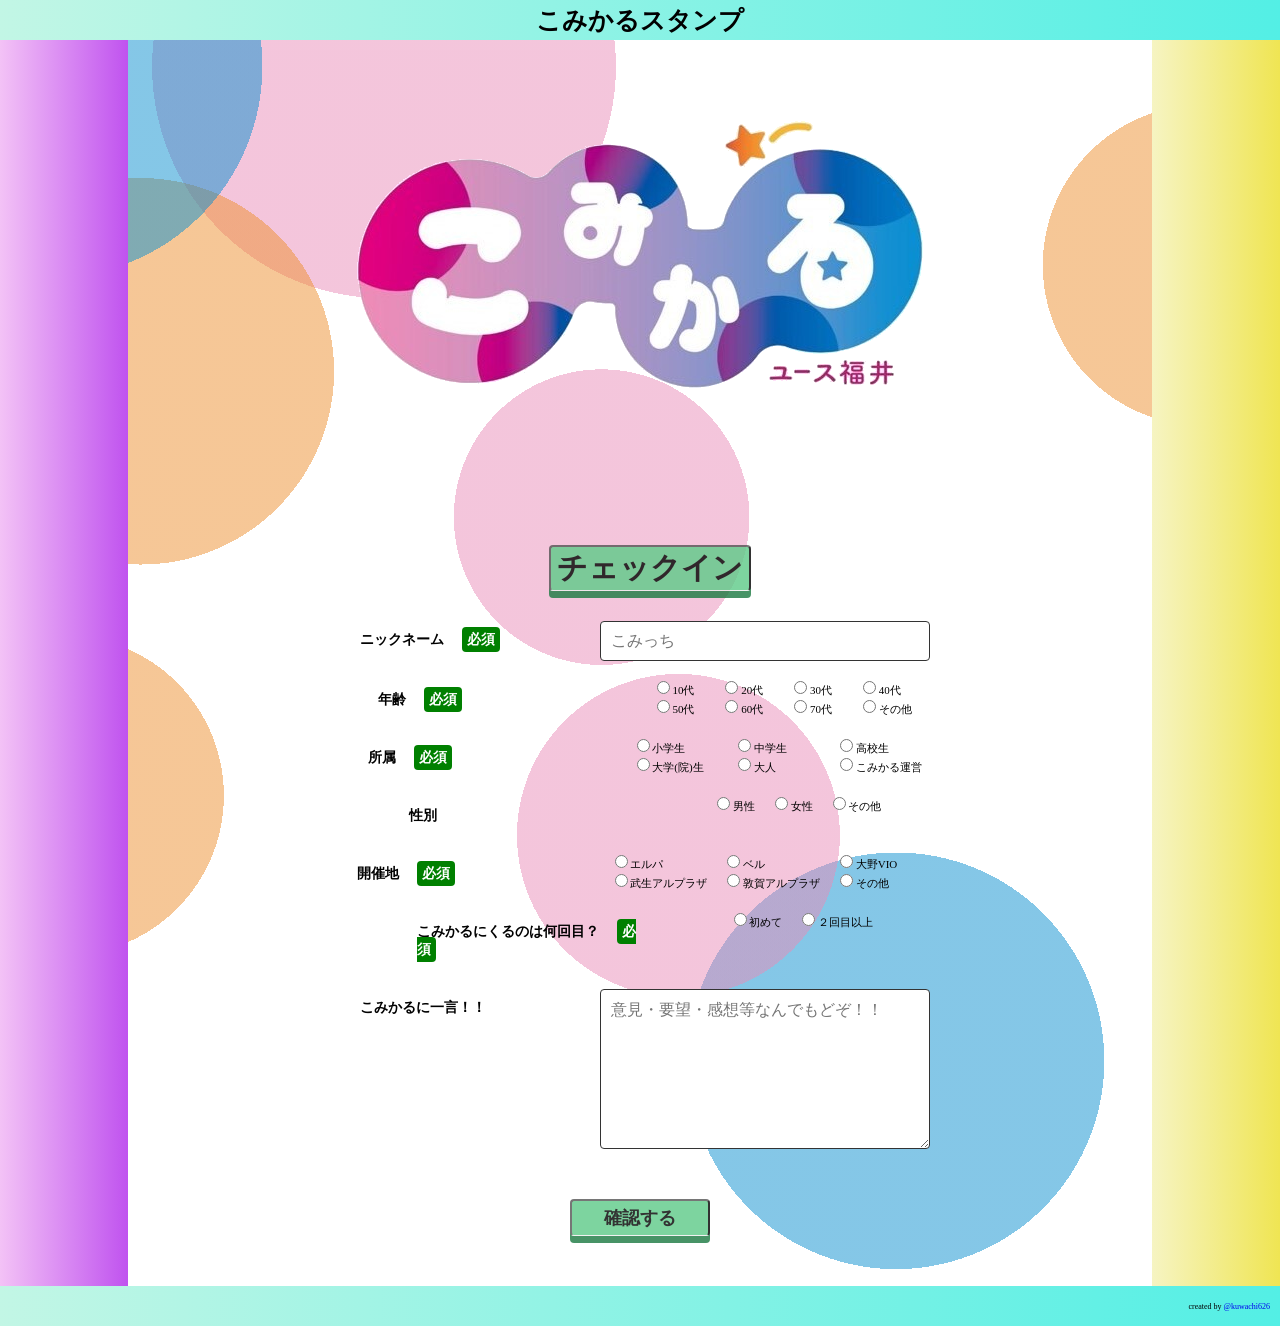
==== public/checkin.html @ c6c25f64 "fixed id of affiliation こみかる運営も大人と同じ "adult" になっていた" ====
<!DOCTYPE html>
<html lang="ja">
<head>
    <meta charset="UTF-8" />
    <meta name="viewport" content="width=device-width, initial-scale=1.0" />
    <title>こみかるスタンプ</title>
    <link rel="stylesheet" href="./style.css"/>
    <link rel="stylesheet" href="./inquiry.css"/>
    <link rel="icon" href="favicon.ico">
</head>
<body class="dynamic-background">
    <header>
        <div id="header-title">  
            <h1>こみかるスタンプ</h1>
        </div>
    </header>
    <main>

        <div id="mainLogo">
            <img src="./img/logo.png">
        </div>

        <li>
            <button onclick="showThankYouModal()">チェックイン</button>
        </li>

        <div class="inquiry" style="margin-bottom: 20px;">
            <form class="c-form" id="contactForm">
                <div class="c-form__item">
                    <label class="c-form__label" for="field-name">ニックネーム<span class="c-form__required">必須</span></label>
                    <input class="c-form__input" id="field-name" placeholder="こみっち" type="text" required="required" />
                </div>
                <div class="c-form__item">
                    <label class="c-form__label">年齢<span class="c-form__required">必須</span></label>
                    <div id="ageList" class="c-form__radio">
                        <li>
                            <input type="radio" id="age10" name="age" value="10代" required>
                            10代
                        </li>
                        <li>
                            <input type="radio" id="age20" name="age" value="20代" required>
                            20代
                        </li>
                        <li>
                            <input type="radio" id="age30" name="age" value="30代" required>
                            30代
                        </li>
                        <li>
                            <input type="radio" id="age40" name="age" value="40代" required>
                            40代
                        </li>
                        <li>
                            <input type="radio" id="age50" name="age" value="50代" required>
                            50代
                        </li>
                        <li>
                            <input type="radio" id="age60" name="age" value="60代" required>
                            60代
                        </li>
                        <li>
                            <input type="radio" id="age70" name="age" value="70代" required>
                            70代
                        </li>
                        <li>
                            <input type="radio" id="age-other" name="age" value="その他" required>
                            その他
                        </li>
                    </div>
                    <div id="other-age-input" class="c-form__item" style="display:none;">
                        <input type="text" id="ageForm" class="c-form__input" placeholder="〇〇代">
                    </div>
                </div>
                <div class="c-form__item">
                    <label class="c-form__label">所属<span class="c-form__required">必須</span></label>
                    <div id="affiliationList" class="c-form__radio">
                        <li>
                            <input type="radio" id="elementary" name="affiliation" value="小学生" required>
                            小学生
                        </li>
                        <li>
                            <input type="radio" id="junior" name="affiliation" value="中学生" required>
                            中学生
                        </li>
                        <li>
                            <input type="radio" id="high" name="affiliation" value="高校生" required>
                            高校生
                        </li>
                        <li>
                            <input type="radio" id="university" name="affiliation" value="大学生 / 大学院生" required>
                            大学(院)生
                        </li>
                        <li>
                            <input type="radio" id="adult" name="affiliation" value="大人" required>
                            大人
                        </li>
                        <li>
                            <input type="radio" id="operation" name="affiliation" value="こみかる運営" required>
                            こみかる運営
                        </li>
                    </div>
                </div>   
                <div class="c-form__item">
                    <label class="c-form__label">性別</label>
                    <div class="c-form__radio">
                        <li>
                            <input type="radio" id="gender-male" name="gender" value="男性" required>
                            男性
                        </li>
                        <li>
                            <input type="radio" id="gender-female" name="gender" value="女性" required>
                            女性
                        </li>
                        <li>
                            <input type="radio" id="gender-other" name="gender" value="その他" required>
                            その他
                        </li>
                    </div>
                </div>
                <div class="c-form__item">
                    <label class="c-form__label">開催地<span class="c-form__required">必須</span></label>
                    <div id="venueList" class="c-form__radio">
                        <li>
                            <input type="radio" id="venue-lpa" name="venue" value="エルパ" required>
                            エルパ
                        </li>
                        <li>
                            <input type="radio" id="venue-bell" name="venue" value="ベル" required>
                            ベル
                        </li>
                        <li>
                            <input type="radio" id="venue-vio" name="venue" value="大野VIO" required>
                            大野VIO
                        </li>
                        <li>
                            <input type="radio" id="venue-takefu-al" name="venue" value="武生アルプラザ" required>
                            武生アルプラザ
                        </li>
                        <li>
                            <input type="radio" id="venue-turuga-al" name="venue" value="敦賀アルプラザ" required>
                            敦賀アルプラザ
                        </li>
                        <li>
                            <input type="radio" id="venue-other" name="venue" value="その他" required>
                            その他
                        </li>
                    </div>
                    <div id="other-venue-input" class="c-form__item" style="display:none;">
                        <input type="text" id="venueForm" class="c-form__input" placeholder="〇〇">
                    </div>
                </div>
                <div class="c-form__item">
                    <label class="c-form__label">こみかるにくるのは何回目？<span class="c-form__required">必須</span></label>
                    <div class="c-form__radio">
                        <li>
                            <input type="radio" id="first-time" name="time" value="初めて" required>
                            初めて
                        </li>
                        <li>
                            <input type="radio" id="subsequent-times" name="time" value="2回目以上" required>
                            ２回目以上
                        </li>
                    </div>
                    <!-- 「その他」を選択した場合に表示される入力フィールド -->
                    <div id="other-time-input" class="c-form__item" style="display:none;">
                        <input type="text" id="timesForm" class="c-form__input" placeholder="だいたいでいいよ">
                    </div>
                </div>                
                <div class="c-form__item">
                    <label class="c-form__label" for="field-message">こみかるに一言！！</label>
                    <textarea class="c-form__input" id="field-message" placeholder="意見・要望・感想等なんでもどぞ！！"></textarea>
                </div>
                <div class="c-form__submit">
                    <button id="checkin" type="button">確認する</button>
                </div>
            </form>
        </div>
    
        <!-- モーダルウィンドウ -->
        <div id="confirmationModal" class="modal">
            <div class="modal-content">
                <h2>内容を確認してください</h2>
                <p><strong class="item">ニックネーム</strong> <br><span id="confirmName"></span></p>
                <p id="confirmAgeContent"><strong class="item">年齢</strong> <br><span id="confirmAge"></span></p>
                <p id="confirmOtherAgeContent"><strong class="item">年齢</strong> <br><span id="confirmOtherAge"></span></p>
                <p><strong class="item">所属</strong> <br><span id="confirmAffiliation"></span></p>
                <p><strong class="item">性別</strong> <br><span id="confirmGender"></span></p>
                <p id="confirmVenueContent"><strong class="item">開催地</strong> <br><span id="confirmVenue"></span></p>
                <p id="confirmOtherVenueContent"><strong class="item">開催地</strong> <br><span id="confirmOtherVenue"></span></p>
                <p id="confirmTimesContent"><strong class="item">何回目</strong> <br><span id="confirmTimes"></span></p>
                <p id="confirmSubsequentTimesContent"><strong class="item">何回目</strong> <br><span id="confirmSubsequentTimes"></span></p>
                <p><strong class="item">メッセージ内容</strong> <br><span id="confirmMessage"></span></p>
                <ul>
                    <li>
                        <button onclick="closeModal()">修正する</button>
                    </li>
                    <li>
                        <button onclick="submitForm()">チェックイン</button>
                    </li>
                </ul>
            </div>
        </div>

    </main>
    <aside id="right"></aside>
    <aside id="left"></aside>
    <footer>
        <div class="fixed-text">created by <a href="https://github.com/kuwachi626">@kuwachi626</a></div>
    </footer>
    <script src="script.js"></script>
    <script src="bgimg.js"></script>
</body>
</html>
---- public/style.css ----
* {
    box-sizing: border-box;
    margin: 0;
}

/*基準を1rem=10pxに設定*/
html {
    font-size: 62.5%;
}

/*最小値:1.1rem → 可変（0.9rem + 0.625vw（画面幅320px:2px, 800px:5px, 1200px:7.5px））→ 最大値:1.6rem*/
.font-size-S {
    font-size: clamp(1.1rem, calc(0.9rem + 0.625vw), 1.6rem);
}

/*最小値:1.2rem → 可変（1rem + 0.625vw（画面幅320px:2px, 800px:5px, 1200px:7.5px））→ 最大値:1.7rem*/
.font-size-M {
    font-size: clamp(1.2rem, calc(1rem + 0.625vw), 1.7rem);
}

/*最小値:1.6rem → 可変（2.2rem + 0.625vw（画面幅320px:2px, 800px:5px, 1200px:7.5px））→ 最大値:2.9rem*/
.font-size-L {
    font-size: clamp(2.4rem, calc(2.2rem + 0.625vw), 2.9rem);
}

a {
    text-decoration: none;
}

p {
    font-size: 1.1rem;
}

img{
    /* SPの長押し禁止 */
    -ms-user-select:none;
    -khtml-touch-callout: none;
    -khtml-user-select:none;
    -khtml-user-drag: none;
    -webkit-touch-callout:none;
    -webkit-user-select:none;
    -webkit-user-drag: none;
    -moz-touch-callout:none;
    -moz-user-select:none;
    -moz-user-drag:none;
    user-select:none;
}

#navi ul {
    display: flex;
}

li {
    font-size: 1.1rem;
    list-style: none;
    margin-left: 20px;
}

h1 {
    font-size: 2rem;
}

h2 {
    font-size: 1.8rem;
}

body {
    display: grid;
    grid-template:
    'header header header' 40px
    'left-colmun main right-colmun' auto
    'footer footer footer' 40px / 10% 80% 10%;
    min-height: 100vh;
    font-family: "sans-serif";
}

header {
    
    grid-area: header;
    display: flex;
    align-items: center;
    justify-content:center;
    background: linear-gradient(90deg, #c2f6e5 0%, #53efe5 100%);
}

#header-title h1 {
    font-size: 2.5rem;
}


main {
    height: calc(100%);
    grid-area: main;
    display: flex;
    flex-direction: column;
    align-items: center;
    justify-content:center;
}

#main-title {
    margin:10px 0;
    text-align: center;
    grid-area: title;
}

aside#right {
    grid-area: right-colmun;
    background: linear-gradient(90deg, #f6f4c2 0%, #efe553 100%);
}

aside#left {
    grid-area: left-colmun;
    background: linear-gradient(90deg, #f3c2f6 0%, #c053ef 100%);
}

footer {
    grid-area: footer;
    background: linear-gradient(90deg, #c2f6e5 0%, #53efe5 100%);
    display: flex;
    align-items: center;
    justify-content: right;
}

#mainLogo img {
    width: 100%;
}

#stampCard {
    width: 90%;
    height: 175px;
    border: 3px solid #000000;
    display: flex;
    -webkit-flex-wrap: wrap;
    flex-wrap: wrap;
}

#stampCard img {
    height: 90%;
}

.stamp {
    width : calc(100% / 3) ;
    height: calc(100% / 2);
    border: 2px solid #000000;
    display: flex;
    justify-content: center;
    align-items: center;
}

#reward {
    text-align: center;
}

#reward p {
    margin-top: 10px;
}

#collection {
    display: flex;
    justify-content: center;
}

#collectionBtn {
    font-size: 10px;
    margin: 6px;
}

button {
    cursor: pointer;
    margin: 30px;
    color: #000000;
    font-weight: 900;
    font-size: 30px;
    opacity: 0.8;
    border-radius: 4px;
    background-color: #5dca88;
    border-bottom:1px solid #eee;
    box-shadow: 0px 7px #1a7940;
    display: inline-block;
}

button:active {
    box-shadow: none;
    position: relative;
    top: 7px;
}

button:hover {
    opacity: 1;
}

#popup-wrapper {
    background-color: rgba(0, 0, 0, .5);
    position: fixed;
    top: 0;
    left: 0;
    width: 100%;
    height: 100%;
    display: none;
    z-index: 999;
}

#popup2-wrapper {
    background-color: rgba(0, 0, 0, .5);
    position: fixed;
    top: 0;
    left: 0;
    width: 100%;
    height: 100%;
    display: none;
    z-index: 999;
}

#popup2-wrapper h2 {
    font-size: 21px;
}

#popup2-wrapper p {
    font-size: 16px;
}

#popup2-wrapper button {
    font-size: 20px;
    width: 100px;
    margin: 10px;
}

#popup-inside {
    text-align: center;
    width: 100%;
    max-width: 300px;
    background: white;
    margin: 55% auto;
    padding: 20px;
    position: relative;
    border: 3px solid #53efe5;
    border-radius: 10px;
}

#popup2-inside {
    text-align: center;
    width: 100%;
    max-width: 300px;
    background: white;
    margin: 55% auto;
    padding: 20px;
    position: relative;
    border: 3px solid #53efe5;
    border-radius: 10px;
}

.fixed-text {
    font-size: 8px;
    color: black;
    padding: 5px 10px;
}

.stars {
    position: absolute;
    animation: fall infinite linear;
    top: -10%;
    margin: 0px;
    border-left: 10px solid transparent;
    border-right: 10px solid transparent;
    border-bottom: 7px solid;
}
.stars:before,
.stars:after {
    border-left: 10px solid transparent;
    border-right: 10px solid transparent;
    border-bottom: 7px solid;
    content: '';
    left: -10px;
    position: absolute;
}
.stars:before {
    transform: rotate(71deg);
}
.stars:after {
    transform: rotate(-71deg);
}
.stars,.stars:after,.stars:before {
    border-bottom-color: var(--star-color, #f2c820)
}

@keyframes fall {
    0% {
        transform: translateY(0);
        opacity: 0;
    }
    50% {
        opacity: 1;
    }
    100% {
        transform: translateY(100vh);
        opacity: 0;
    }
}

@media screen and (max-width:1062px) {

}

@media screen and (max-width:700px) {


}
---- public/inquiry.css ----
.inquiry {
    width: 100%;
}

.c-form {
	max-width: 600px;
	margin: 0 auto;
}
.c-form__item {
	display: flex;
	flex-wrap: wrap;
	justify-content: space-evenly;
	margin-bottom: 20px;
}
.c-form__label,
.c-form__input {
	padding: 10px;
}
.c-form__label {
	width: 90%;
	font-weight: 900;
	font-size: 1.4rem;
}
.c-form__input {
	width: 90%;
	font-size: 16px;
	border: solid 1px #333;
	border-radius: 4px;
}
.c-form__input:focus-visible {
	outline: green auto 1px;
}
.c-form__required {
	color: #fff;
	background-color: green;
	border-radius: 4px;
	padding: 5px 5px;
	margin: 0 0 0 18px;
}
textarea.c-form__input {
	height: 160px;
}
.c-form__submit {
	text-align: center;
}
.c-form__submit button {
	font-size: 18px;
	font-weight: bold;
	color: #000;
	background-color: #5dca88;
	border-bottom:1px solid #eee;
	box-shadow: 0px 7px #1a7940;
	border-radius: 4px;
	padding: 5px 32px;
	transition: 0.4s;
	cursor: pointer;
	opacity: 0.8;
	display: inline-block;
}

.c-form__submit button:active {
    box-shadow: none;
    position: relative;
    top: 7px;

}

@media (min-width: 640px) {
	.c-form__item {
		flex-wrap: nowrap;
	}
	.c-form__label {
		width: 40%;
	}
	.c-form__input {
		width: 55%;
	}
}

.modal {
    display: none;
    position: fixed;
    top: 0;
    left: 0;
    width: 100%;
    height: 100%;
    background-color: rgba(0, 0, 0, 0.5);
    justify-content: center;
    align-items: center;
}

.modal-content {
    background-color: white;
    padding: 20px;
    border-radius: 10px;
    width: 80%;
    text-align: center;
	max-height: 50%;
    overflow-y: auto;
	border: 3px solid #53efe5;
}

.modal-content h2 {
	padding: 0;
}

.modal-content h2::before,.modal-content h2::after {
	display: none;
}

.modal-content p, .modal-content span {
    word-wrap: break-word;
    white-space: pre-wrap;
    overflow-wrap: break-word;
    margin: 16px 0 0 0;
}

.modal-content ul {
    display: flex;
    justify-content: center;
    align-items: center;
    padding: 0;
    margin: 0;
    gap: 10px;
}

.modal-content li {
	margin: 0;
}

.modal-content button {
    cursor: pointer;
    margin: 10px 0px 0px 0px;
    color: #000;
	font-weight: 900;
	font-size: 14px;
    opacity: 0.8;
    border-radius: 4px;
    background-color: #5dca88;
    border-bottom:1px solid #eee;
    box-shadow: 0px 7px #1a7940;
    display: inline-block;
	width: 8em;
}

.modal-content button:active {
    box-shadow: none;
    position: relative;
    top: 7px;

}

.modal-content button:hover {
    opacity: 1;
}

.c-form__radio {
	display: flex;
	justify-content: center;
}

#ageList {
	display: grid;
	grid-template-columns: repeat(4, 1fr);
	list-style: none;
	padding: 0;
}

#affiliationList {
	display: grid;
	grid-template-columns: repeat(3, 1fr);
	list-style: none;
	padding: 0;
}

#venueList {
	display: grid;
	grid-template-columns: repeat(3, 1fr);
	list-style: none;
	padding: 0;
}

.item {
	font-size: 1.4rem;
}
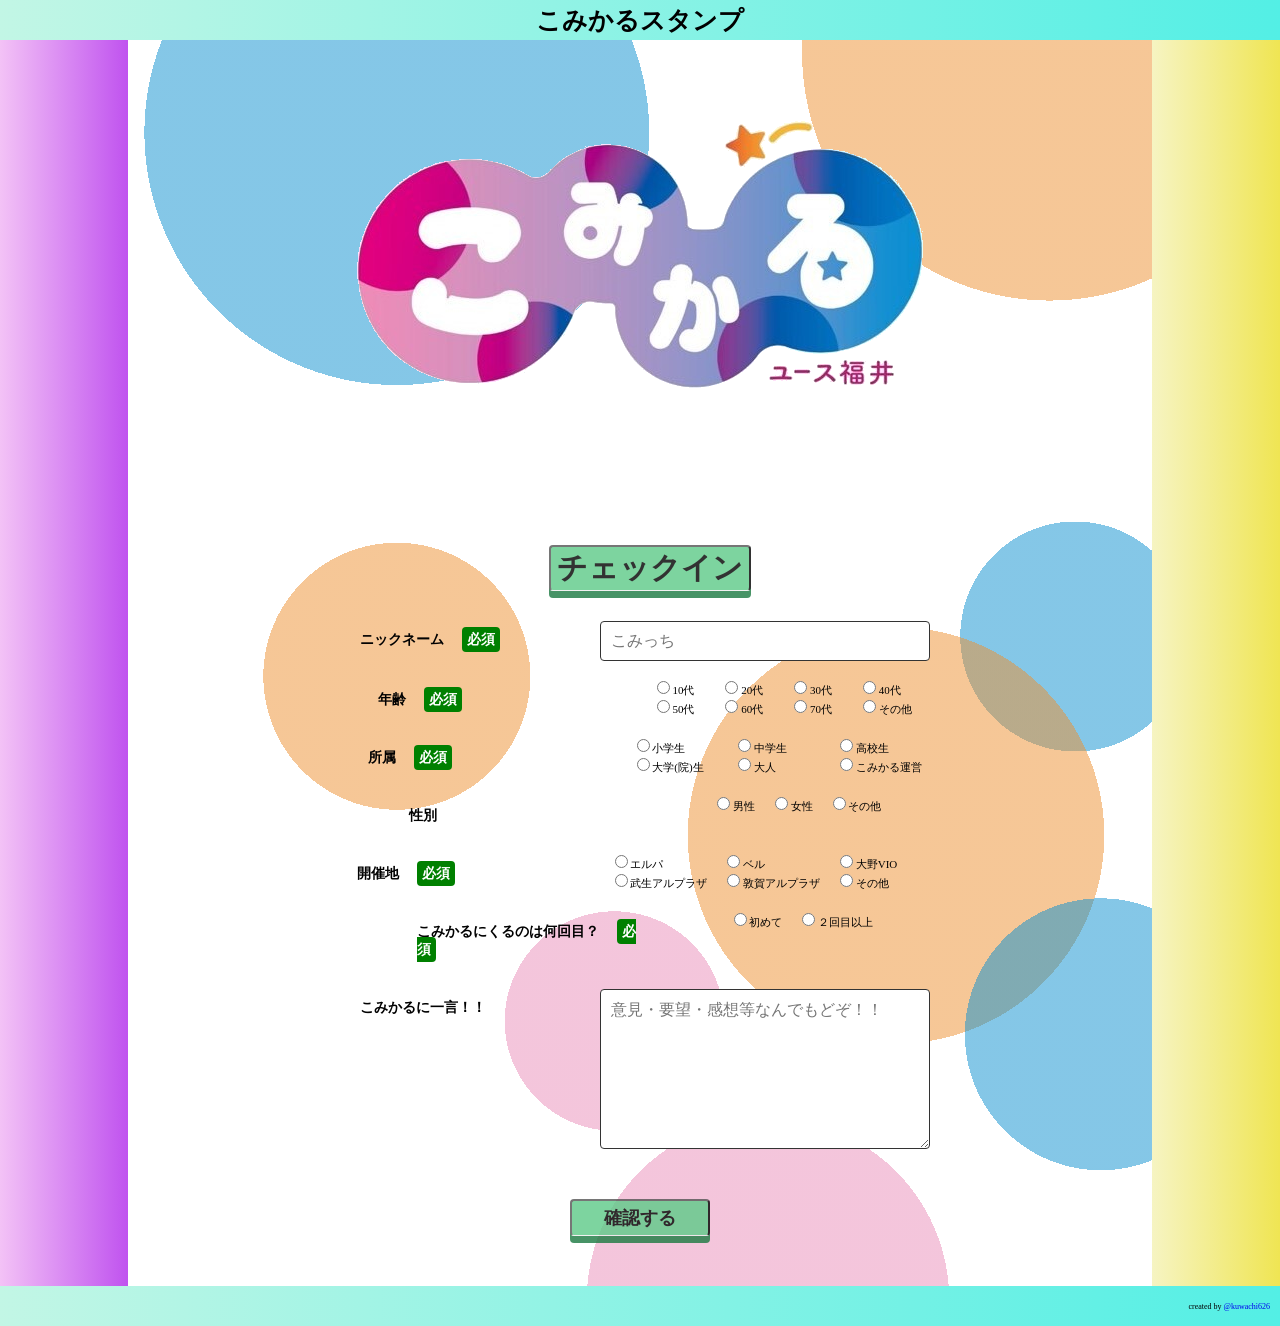
==== commit 7e10fe2e: "Merge branch 'fixed_id' into save_data" ====
--- a/public/checkin.html
+++ b/public/checkin.html
@@ -174,6 +174,15 @@
                 </div>
             </form>
         </div>
+
+        <script type="module">
+        const saved = [
+            "field-name",
+            "age10", "age20", "age30", "age40", "age50", "age60", "age70", "age-other", "ageForm",
+            "elementary", "junior", "high", "university", "adult", "adult",
+            "gender-male", "gender-female", "gender-other",
+        ];
+        </script>
     
         <!-- モーダルウィンドウ -->
         <div id="confirmationModal" class="modal">
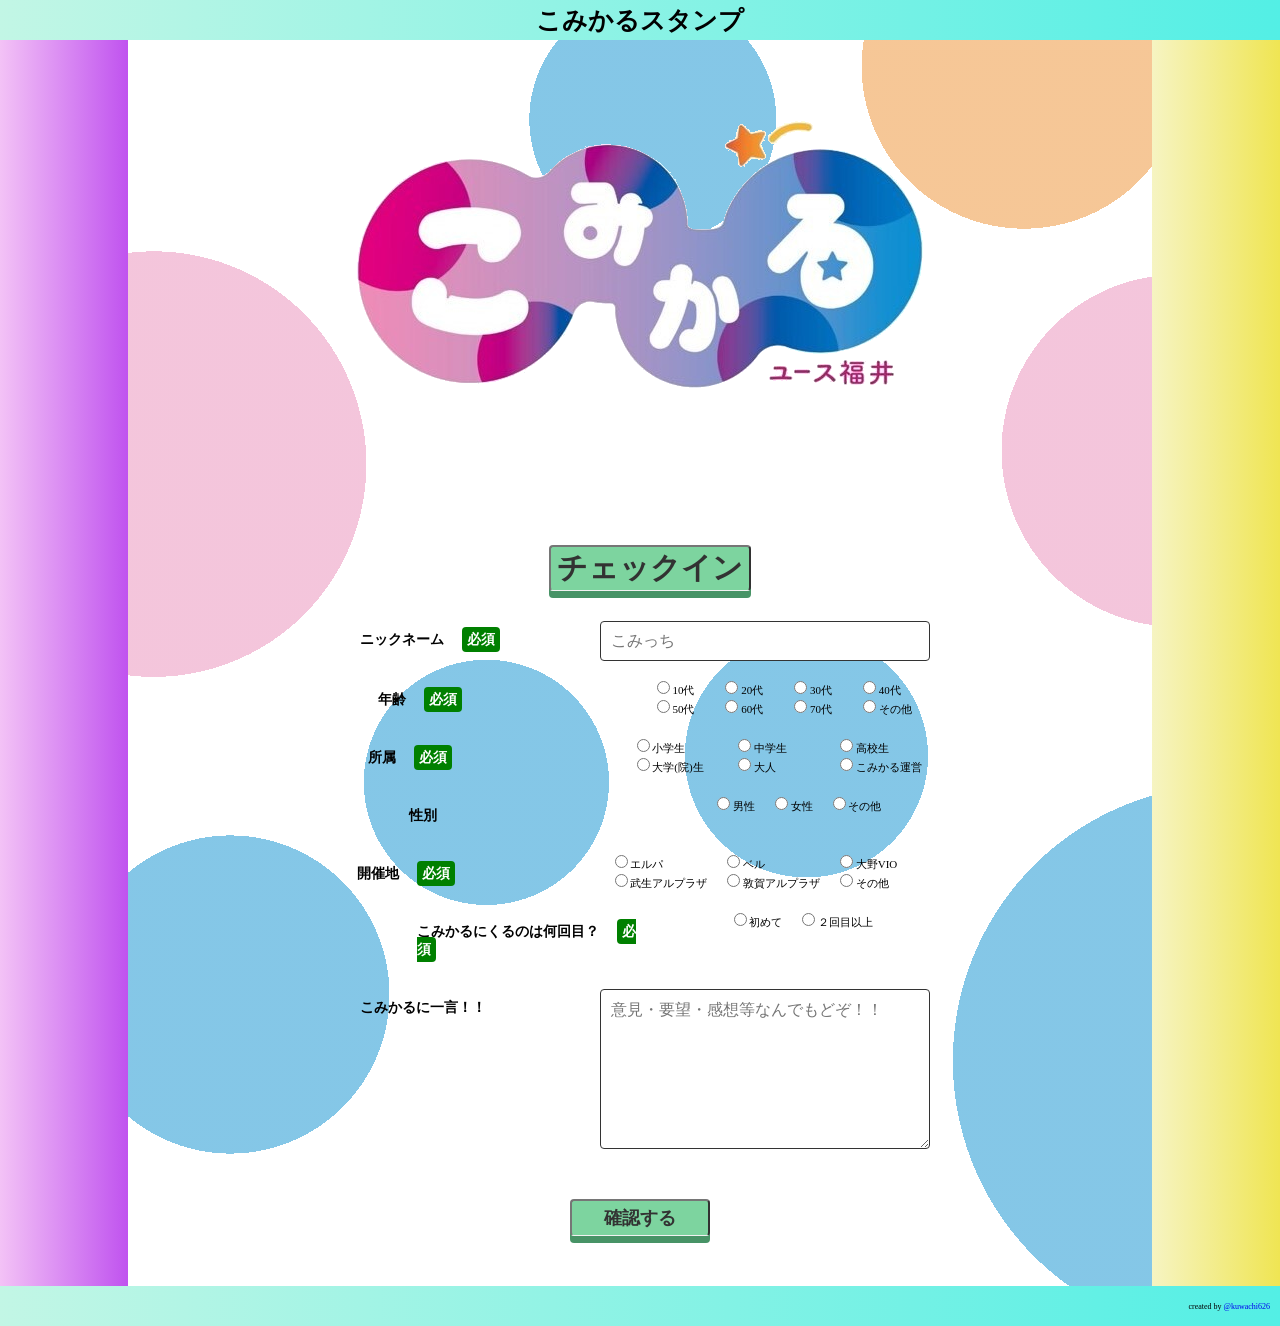
==== commit 6090ba9a: "ニックネーム、年齢、所属、性別をlocalStorageに保存するよう変更" ====
--- a/public/checkin.html
+++ b/public/checkin.html
@@ -176,12 +176,37 @@
         </div>
 
         <script type="module">
-        const saved = [
+        const items_for_save = [
             "field-name",
             "age10", "age20", "age30", "age40", "age50", "age60", "age70", "age-other", "ageForm",
-            "elementary", "junior", "high", "university", "adult", "adult",
+            "elementary", "junior", "high", "university", "adult", "operation",
             "gender-male", "gender-female", "gender-other",
         ];
+        //localStorage.clear();
+        for (const item of items_for_save) {
+            const c = document.getElementById(item);
+            c.oninput = () => {
+                for (const item of items_for_save) {
+                    const c = document.getElementById(item);
+                    if (c.type == "text") {
+                        localStorage.setItem(item, c.value);
+                        //console.log("setItem", item, c.value);
+                    } else {
+                        localStorage.setItem(item, c.checked);
+                        //console.log("setItem", item, c.checked);
+                    }
+                }
+            };
+            const bk = localStorage.getItem(item);
+            //console.log("getItem", item, bk);
+            if (bk !== undefined) {
+                if (c.type == "text") {
+                    c.value = bk;
+                } else {
+                    c.checked = bk == "true";
+                }
+            }
+        }
         </script>
     
         <!-- モーダルウィンドウ -->
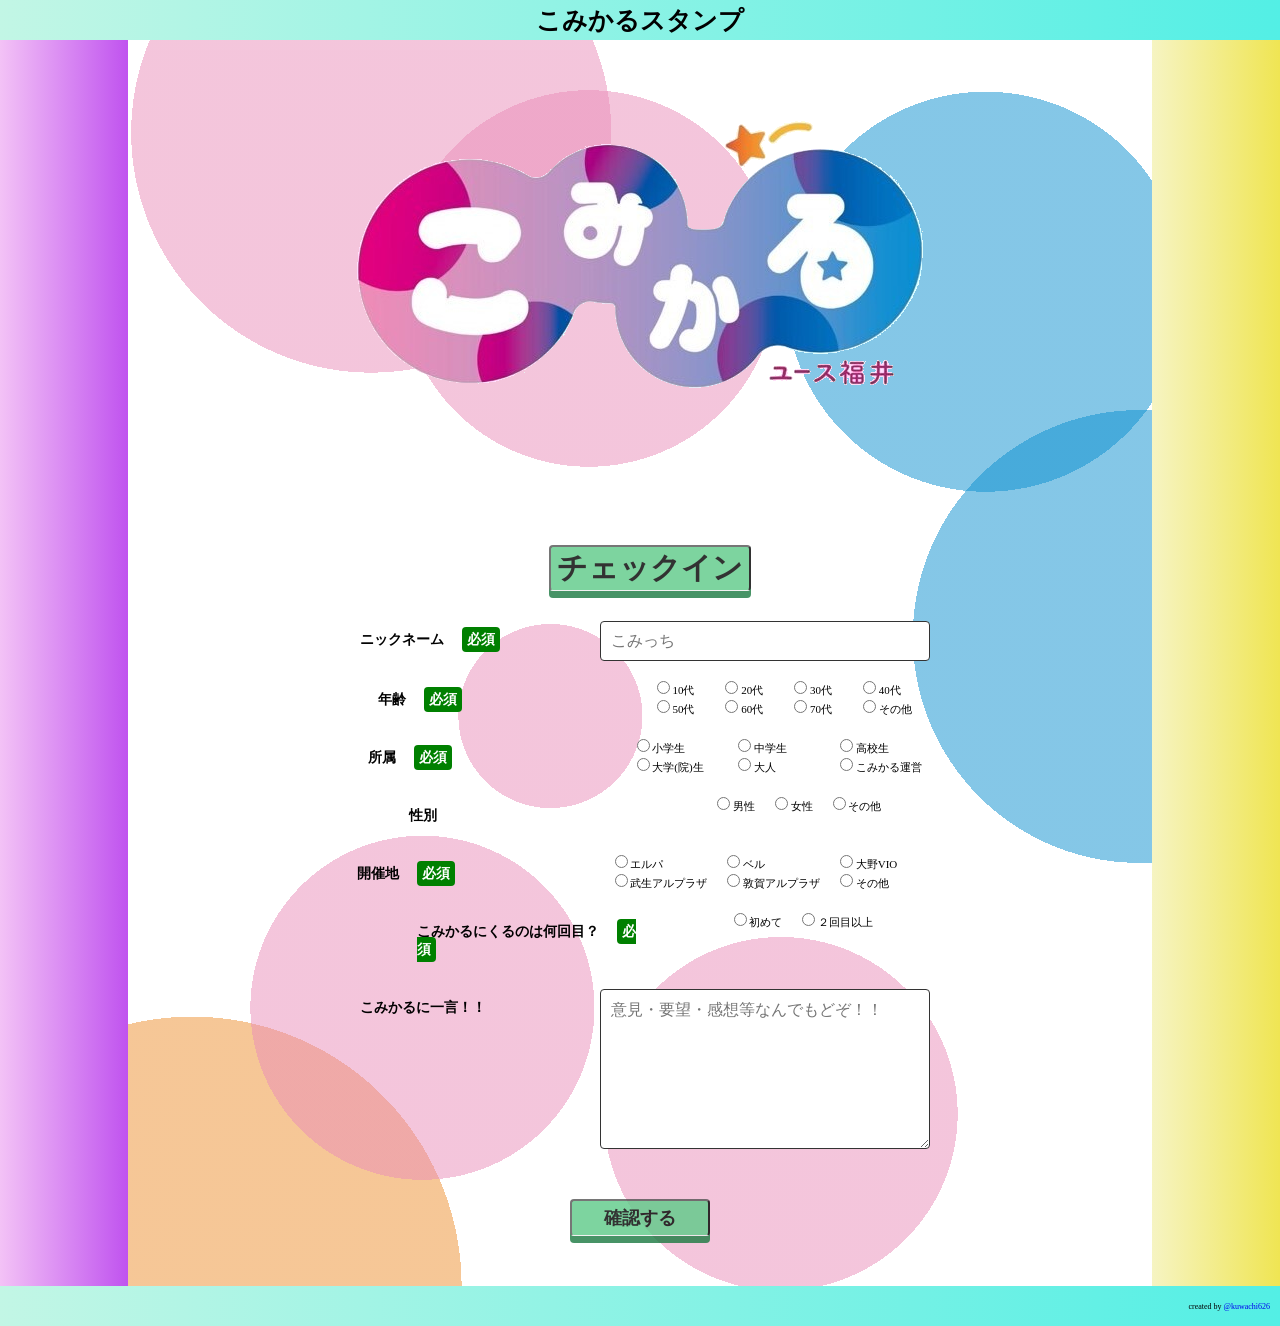
==== commit aca7fae2: "Merge pull request #3 from comicalyouth/fixed_id fixed the id of affiliation" ====
--- a/public/checkin.html
+++ b/public/checkin.html
@@ -174,40 +174,6 @@
                 </div>
             </form>
         </div>
-
-        <script type="module">
-        const items_for_save = [
-            "field-name",
-            "age10", "age20", "age30", "age40", "age50", "age60", "age70", "age-other", "ageForm",
-            "elementary", "junior", "high", "university", "adult", "operation",
-            "gender-male", "gender-female", "gender-other",
-        ];
-        //localStorage.clear();
-        for (const item of items_for_save) {
-            const c = document.getElementById(item);
-            c.oninput = () => {
-                for (const item of items_for_save) {
-                    const c = document.getElementById(item);
-                    if (c.type == "text") {
-                        localStorage.setItem(item, c.value);
-                        //console.log("setItem", item, c.value);
-                    } else {
-                        localStorage.setItem(item, c.checked);
-                        //console.log("setItem", item, c.checked);
-                    }
-                }
-            };
-            const bk = localStorage.getItem(item);
-            //console.log("getItem", item, bk);
-            if (bk !== undefined) {
-                if (c.type == "text") {
-                    c.value = bk;
-                } else {
-                    c.checked = bk == "true";
-                }
-            }
-        }
-        </script>
     
         <!-- モーダルウィンドウ -->
         <div id="confirmationModal" class="modal">
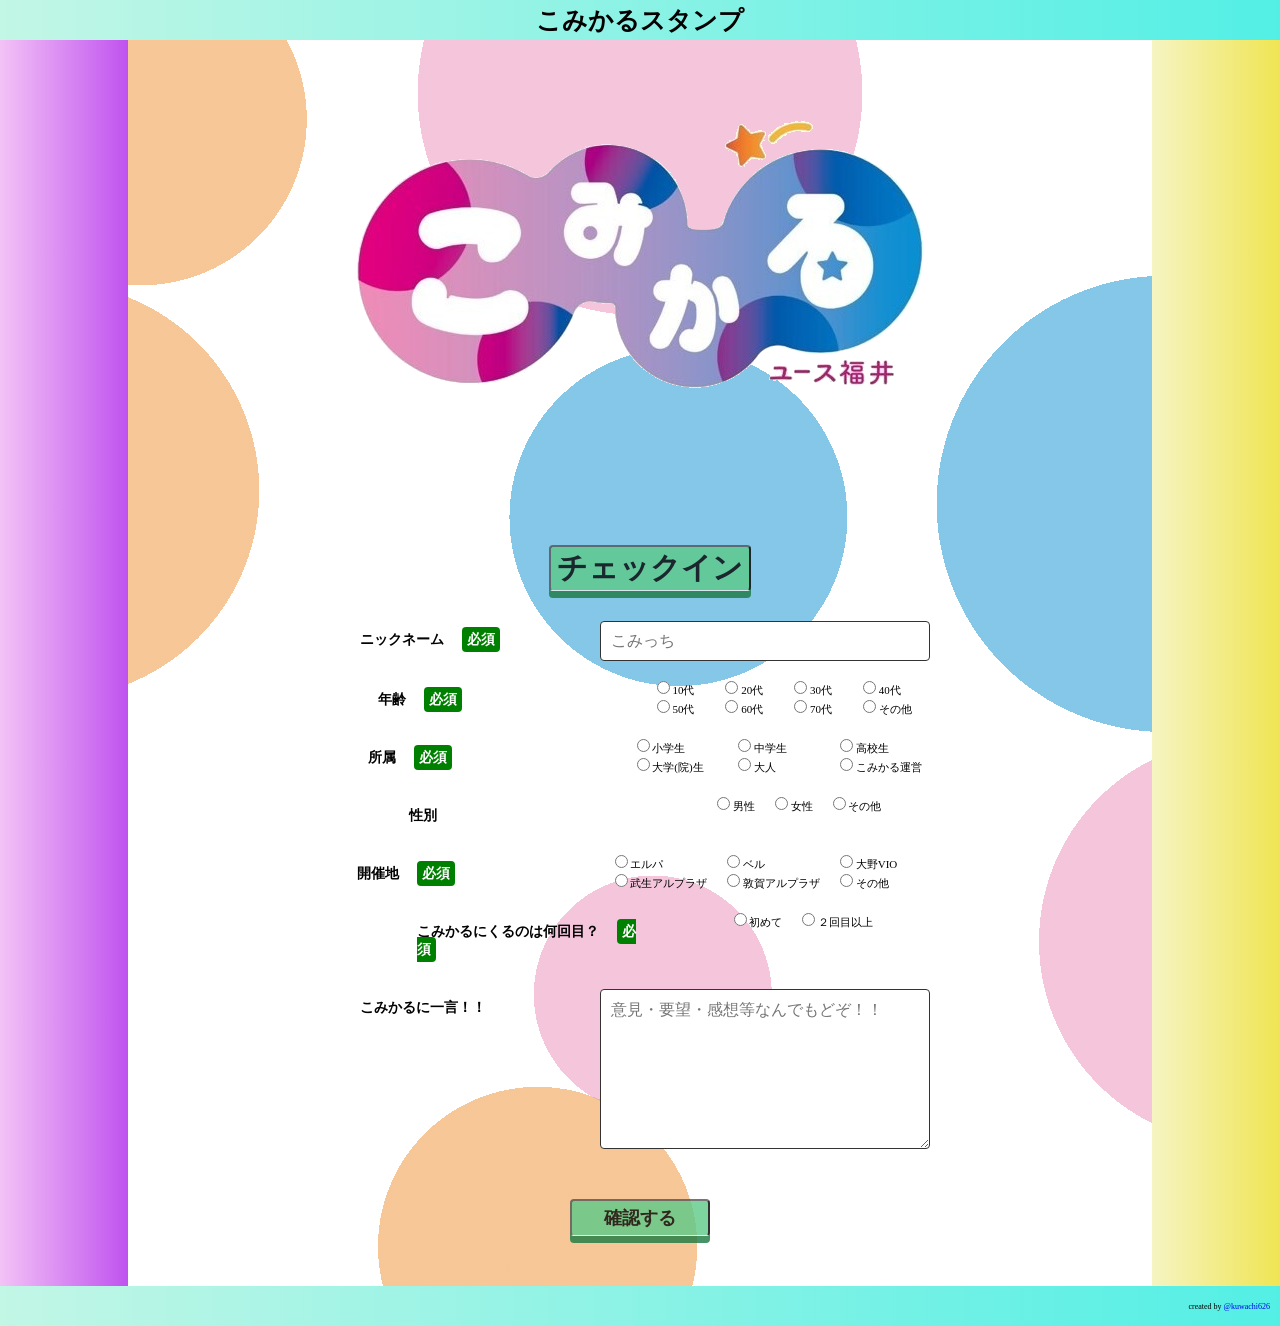
==== commit d761bd6d: "Merge pull request #5 from comicalyouth/save_data ニックネーム、年齢、所属、性別をlocalStorageに保存するよう変更" ====
--- a/public/checkin.html
+++ b/public/checkin.html
@@ -174,6 +174,40 @@
                 </div>
             </form>
         </div>
+
+        <script type="module">
+        const items_for_save = [
+            "field-name",
+            "age10", "age20", "age30", "age40", "age50", "age60", "age70", "age-other", "ageForm",
+            "elementary", "junior", "high", "university", "adult", "operation",
+            "gender-male", "gender-female", "gender-other",
+        ];
+        //localStorage.clear();
+        for (const item of items_for_save) {
+            const c = document.getElementById(item);
+            c.oninput = () => {
+                for (const item of items_for_save) {
+                    const c = document.getElementById(item);
+                    if (c.type == "text") {
+                        localStorage.setItem(item, c.value);
+                        //console.log("setItem", item, c.value);
+                    } else {
+                        localStorage.setItem(item, c.checked);
+                        //console.log("setItem", item, c.checked);
+                    }
+                }
+            };
+            const bk = localStorage.getItem(item);
+            //console.log("getItem", item, bk);
+            if (bk !== undefined) {
+                if (c.type == "text") {
+                    c.value = bk;
+                } else {
+                    c.checked = bk == "true";
+                }
+            }
+        }
+        </script>
     
         <!-- モーダルウィンドウ -->
         <div id="confirmationModal" class="modal">
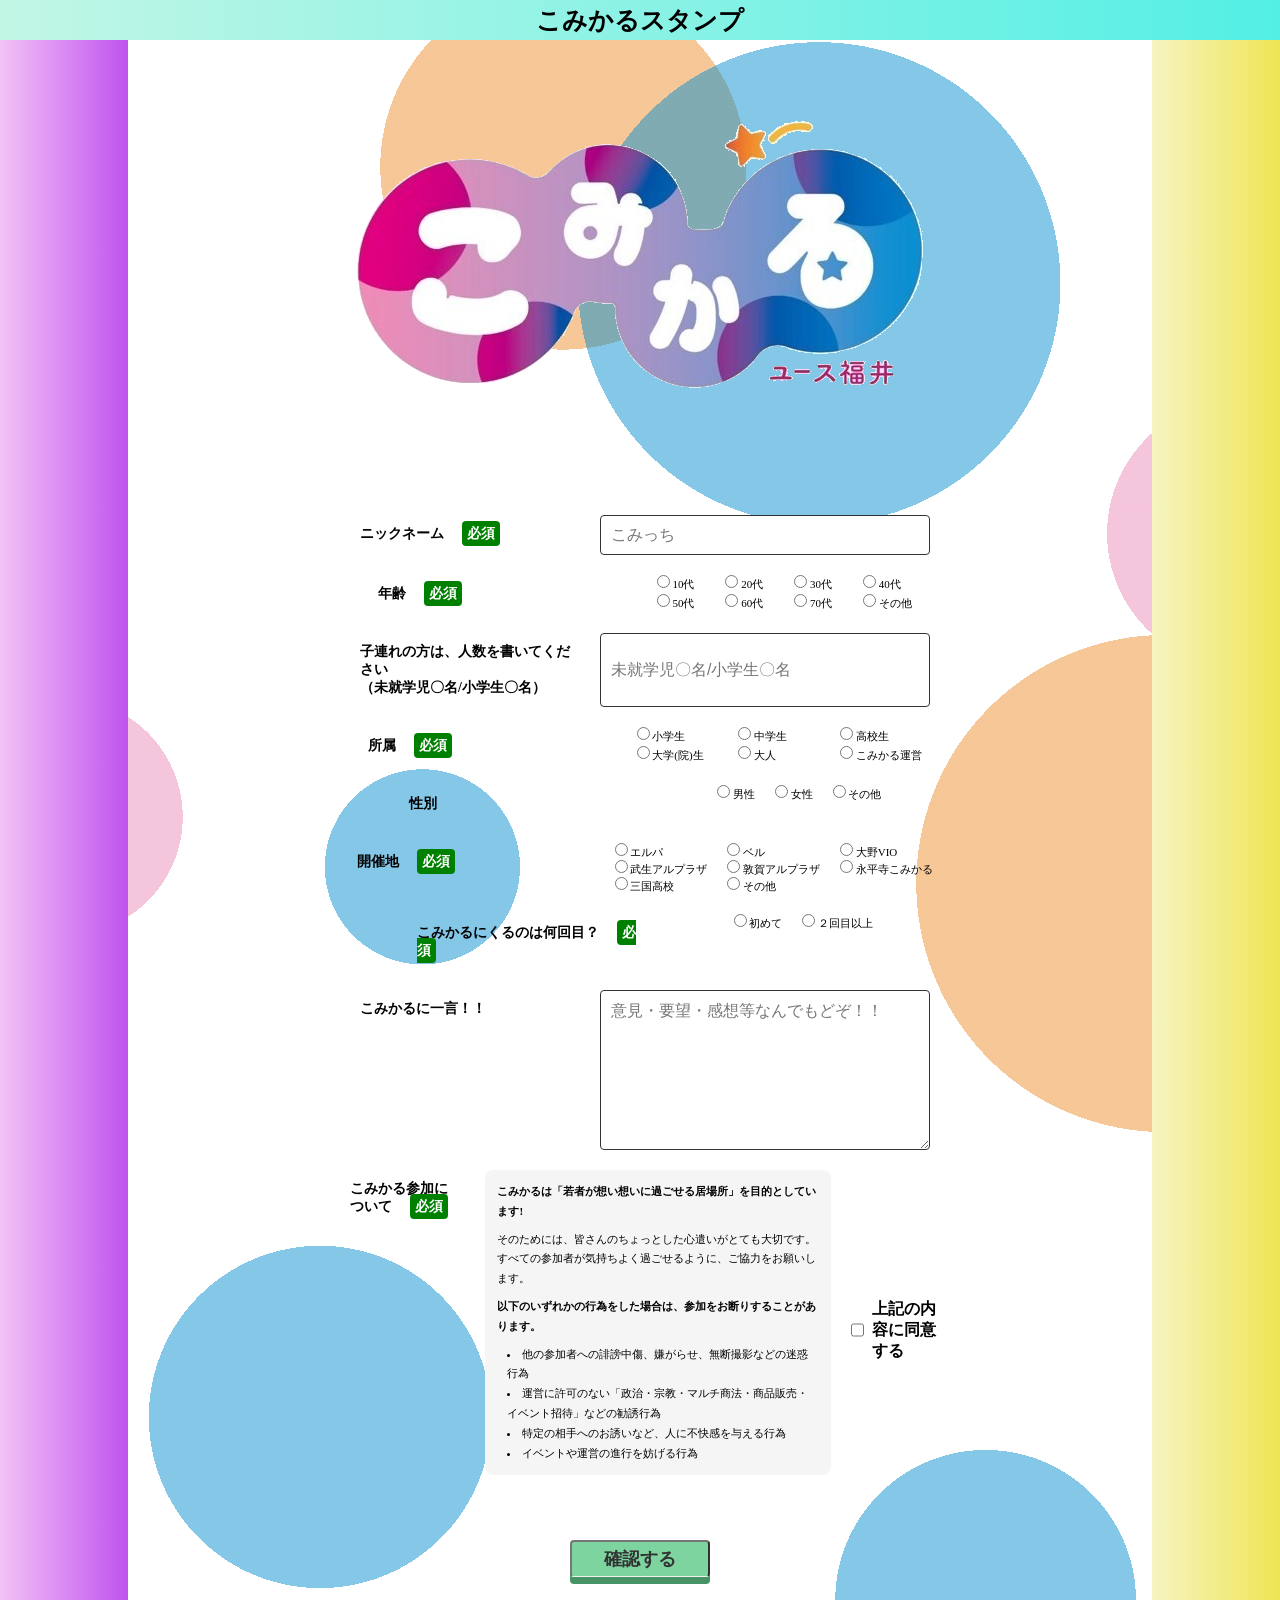
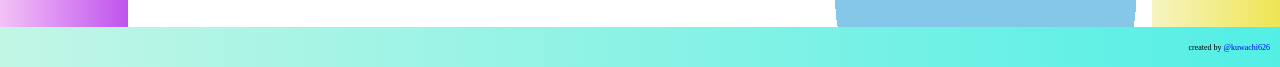
==== commit dca60b08: "最新版にアップデート" ====
--- a/public/checkin.html
+++ b/public/checkin.html
@@ -20,10 +20,6 @@
             <img src="./img/logo.png">
         </div>
 
-        <li>
-            <button onclick="showThankYouModal()">チェックイン</button>
-        </li>
-
         <div class="inquiry" style="margin-bottom: 20px;">
             <form class="c-form" id="contactForm">
                 <div class="c-form__item">
@@ -71,6 +67,10 @@
                     </div>
                 </div>
                 <div class="c-form__item">
+                    <label class="c-form__label">子連れの方は、人数を書いてください<br>（未就学児〇名/小学生〇名）</label>
+                    <input class="c-form__input" id="childCountForm" placeholder="未就学児〇名/小学生〇名" type="text" />
+                </div>
+                <div class="c-form__item">
                     <label class="c-form__label">所属<span class="c-form__required">必須</span></label>
                     <div id="affiliationList" class="c-form__radio">
                         <li>
@@ -138,6 +138,14 @@
                         <li>
                             <input type="radio" id="venue-turuga-al" name="venue" value="敦賀アルプラザ" required>
                             敦賀アルプラザ
+                        </li>
+                        <li>
+                            <input type="radio" id="venue-eiheiji" name="venue" value="永平寺こみかる" required>
+                            永平寺こみかる
+                        </li>
+                        <li>
+                            <input type="radio" id="venue-mikuni-hi" name="venue" value="三国高校" required>
+                            三国高校
                         </li>
                         <li>
                             <input type="radio" id="venue-other" name="venue" value="その他" required>
@@ -169,6 +177,24 @@
                     <label class="c-form__label" for="field-message">こみかるに一言！！</label>
                     <textarea class="c-form__input" id="field-message" placeholder="意見・要望・感想等なんでもどぞ！！"></textarea>
                 </div>
+                <div class="c-form__item">
+                    <label class="c-form__label">こみかる参加について<span class="c-form__required">必須</span></label>
+                    <div class="consent__text">
+                        <p><span style="font-weight: bold;">こみかるは「若者が想い想いに過ごせる居場所」を目的としています!</span></p>
+                        <p>そのためには、皆さんのちょっとした心遣いがとても大切です。すべての参加者が気持ちよく過ごせるように、ご協力をお願いします。</p>
+                        <p><span style="font-weight: bold;">以下のいずれかの行為をした場合は、参加をお断りすることがあります。</span></p>
+                        <ul>
+                            <li>他の参加者への誹謗中傷、嫌がらせ、無断撮影などの迷惑行為</li>
+                            <li>運営に許可のない「政治・宗教・マルチ商法・商品販売・イベント招待」などの勧誘行為</li>
+                            <li>特定の相手へのお誘いなど、人に不快感を与える行為</li>
+                            <li>イベントや運営の進行を妨げる行為</li>
+                        </ul>
+                    </div>
+                    <label style="display: flex; align-items: center; cursor: pointer;">
+                        <input type="checkbox" id="agreement-checkbox" required style="margin-right: 8px; width: 18px; height: 18px; cursor: pointer;">
+                        <span style="font-size: 16px; font-weight: bold;">上記の内容に同意する</span>
+                    </label>
+                </div>
                 <div class="c-form__submit">
                     <button id="checkin" type="button">確認する</button>
                 </div>
@@ -176,37 +202,37 @@
         </div>
 
         <script type="module">
-        const items_for_save = [
-            "field-name",
-            "age10", "age20", "age30", "age40", "age50", "age60", "age70", "age-other", "ageForm",
-            "elementary", "junior", "high", "university", "adult", "operation",
-            "gender-male", "gender-female", "gender-other",
-        ];
-        //localStorage.clear();
-        for (const item of items_for_save) {
-            const c = document.getElementById(item);
-            c.oninput = () => {
-                for (const item of items_for_save) {
-                    const c = document.getElementById(item);
+            const items_for_save = [
+                "field-name",
+                "age10", "age20", "age30", "age40", "age50", "age60", "age70", "age-other", "ageForm",
+                "elementary", "junior", "high", "university", "adult", "operation",
+                "gender-male", "gender-female", "gender-other",
+            ];
+            //localStorage.clear();
+            for (const item of items_for_save) {
+                const c = document.getElementById(item);
+                c.oninput = () => {
+                    for (const item of items_for_save) {
+                        const c = document.getElementById(item);
+                        if (c.type == "text") {
+                            localStorage.setItem(item, c.value);
+                            //console.log("setItem", item, c.value);
+                        } else {
+                            localStorage.setItem(item, c.checked);
+                            //console.log("setItem", item, c.checked);
+                        }
+                    }
+                };
+                const bk = localStorage.getItem(item);
+                //console.log("getItem", item, bk);
+                if (bk !== undefined) {
                     if (c.type == "text") {
-                        localStorage.setItem(item, c.value);
-                        //console.log("setItem", item, c.value);
+                        c.value = bk;
                     } else {
-                        localStorage.setItem(item, c.checked);
-                        //console.log("setItem", item, c.checked);
+                        c.checked = bk == "true";
                     }
                 }
-            };
-            const bk = localStorage.getItem(item);
-            //console.log("getItem", item, bk);
-            if (bk !== undefined) {
-                if (c.type == "text") {
-                    c.value = bk;
-                } else {
-                    c.checked = bk == "true";
-                }
             }
-        }
         </script>
     
         <!-- モーダルウィンドウ -->
@@ -216,6 +242,7 @@
                 <p><strong class="item">ニックネーム</strong> <br><span id="confirmName"></span></p>
                 <p id="confirmAgeContent"><strong class="item">年齢</strong> <br><span id="confirmAge"></span></p>
                 <p id="confirmOtherAgeContent"><strong class="item">年齢</strong> <br><span id="confirmOtherAge"></span></p>
+                <p id="confirmChildCountContent"><strong class="item">子供人数</strong> <br><span id="confirmChildCount"></span></p>
                 <p><strong class="item">所属</strong> <br><span id="confirmAffiliation"></span></p>
                 <p><strong class="item">性別</strong> <br><span id="confirmGender"></span></p>
                 <p id="confirmVenueContent"><strong class="item">開催地</strong> <br><span id="confirmVenue"></span></p>
--- a/public/inquiry.css
+++ b/public/inquiry.css
@@ -1,5 +1,5 @@
 .inquiry {
-    width: 100%;
+	width: 100%;
 }
 
 .c-form {
@@ -48,7 +48,7 @@
 	font-weight: bold;
 	color: #000;
 	background-color: #5dca88;
-	border-bottom:1px solid #eee;
+	border-bottom: 1px solid #eee;
 	box-shadow: 0px 7px #1a7940;
 	border-radius: 4px;
 	padding: 5px 32px;
@@ -59,10 +59,31 @@
 }
 
 .c-form__submit button:active {
-    box-shadow: none;
-    position: relative;
-    top: 7px;
-
+	box-shadow: none;
+	position: relative;
+	top: 7px;
+}
+
+.consent__text {
+	padding: 12px;
+	background-color: #f5f5f5;
+	border-radius: 8px;
+	margin: 0 20px 15px 20px;
+	line-height: 1.8;
+}
+
+.consent__text p {
+	margin: 0 0 8px 0;
+}
+
+.consent__text ul {
+	padding: 0;
+	margin-left: 10px;
+}
+
+.consent__text li {
+	margin: 0;
+	list-style: inside;
 }
 
 @media (min-width: 640px) {
@@ -78,25 +99,25 @@
 }
 
 .modal {
-    display: none;
-    position: fixed;
-    top: 0;
-    left: 0;
-    width: 100%;
-    height: 100%;
-    background-color: rgba(0, 0, 0, 0.5);
-    justify-content: center;
-    align-items: center;
+	display: none;
+	position: fixed;
+	top: 0;
+	left: 0;
+	width: 100%;
+	height: 100%;
+	background-color: rgba(0, 0, 0, 0.5);
+	justify-content: center;
+	align-items: center;
 }
 
 .modal-content {
-    background-color: white;
-    padding: 20px;
-    border-radius: 10px;
-    width: 80%;
-    text-align: center;
+	background-color: white;
+	padding: 20px;
+	border-radius: 10px;
+	width: 80%;
+	text-align: center;
 	max-height: 50%;
-    overflow-y: auto;
+	overflow-y: auto;
 	border: 3px solid #53efe5;
 }
 
@@ -104,24 +125,26 @@
 	padding: 0;
 }
 
-.modal-content h2::before,.modal-content h2::after {
+.modal-content h2::before,
+.modal-content h2::after {
 	display: none;
 }
 
-.modal-content p, .modal-content span {
-    word-wrap: break-word;
-    white-space: pre-wrap;
-    overflow-wrap: break-word;
-    margin: 16px 0 0 0;
+.modal-content p,
+.modal-content span {
+	word-wrap: break-word;
+	white-space: pre-wrap;
+	overflow-wrap: break-word;
+	margin: 16px 0 0 0;
 }
 
 .modal-content ul {
-    display: flex;
-    justify-content: center;
-    align-items: center;
-    padding: 0;
-    margin: 0;
-    gap: 10px;
+	display: flex;
+	justify-content: center;
+	align-items: center;
+	padding: 0;
+	margin: 0;
+	gap: 10px;
 }
 
 .modal-content li {
@@ -129,29 +152,28 @@
 }
 
 .modal-content button {
-    cursor: pointer;
-    margin: 10px 0px 0px 0px;
-    color: #000;
+	cursor: pointer;
+	margin: 10px 0px 0px 0px;
+	color: #000;
 	font-weight: 900;
 	font-size: 14px;
-    opacity: 0.8;
-    border-radius: 4px;
-    background-color: #5dca88;
-    border-bottom:1px solid #eee;
-    box-shadow: 0px 7px #1a7940;
-    display: inline-block;
+	opacity: 0.8;
+	border-radius: 4px;
+	background-color: #5dca88;
+	border-bottom: 1px solid #eee;
+	box-shadow: 0px 7px #1a7940;
+	display: inline-block;
 	width: 8em;
 }
 
 .modal-content button:active {
-    box-shadow: none;
-    position: relative;
-    top: 7px;
-
+	box-shadow: none;
+	position: relative;
+	top: 7px;
 }
 
 .modal-content button:hover {
-    opacity: 1;
+	opacity: 1;
 }
 
 .c-form__radio {
@@ -182,4 +204,4 @@
 
 .item {
 	font-size: 1.4rem;
-}+}
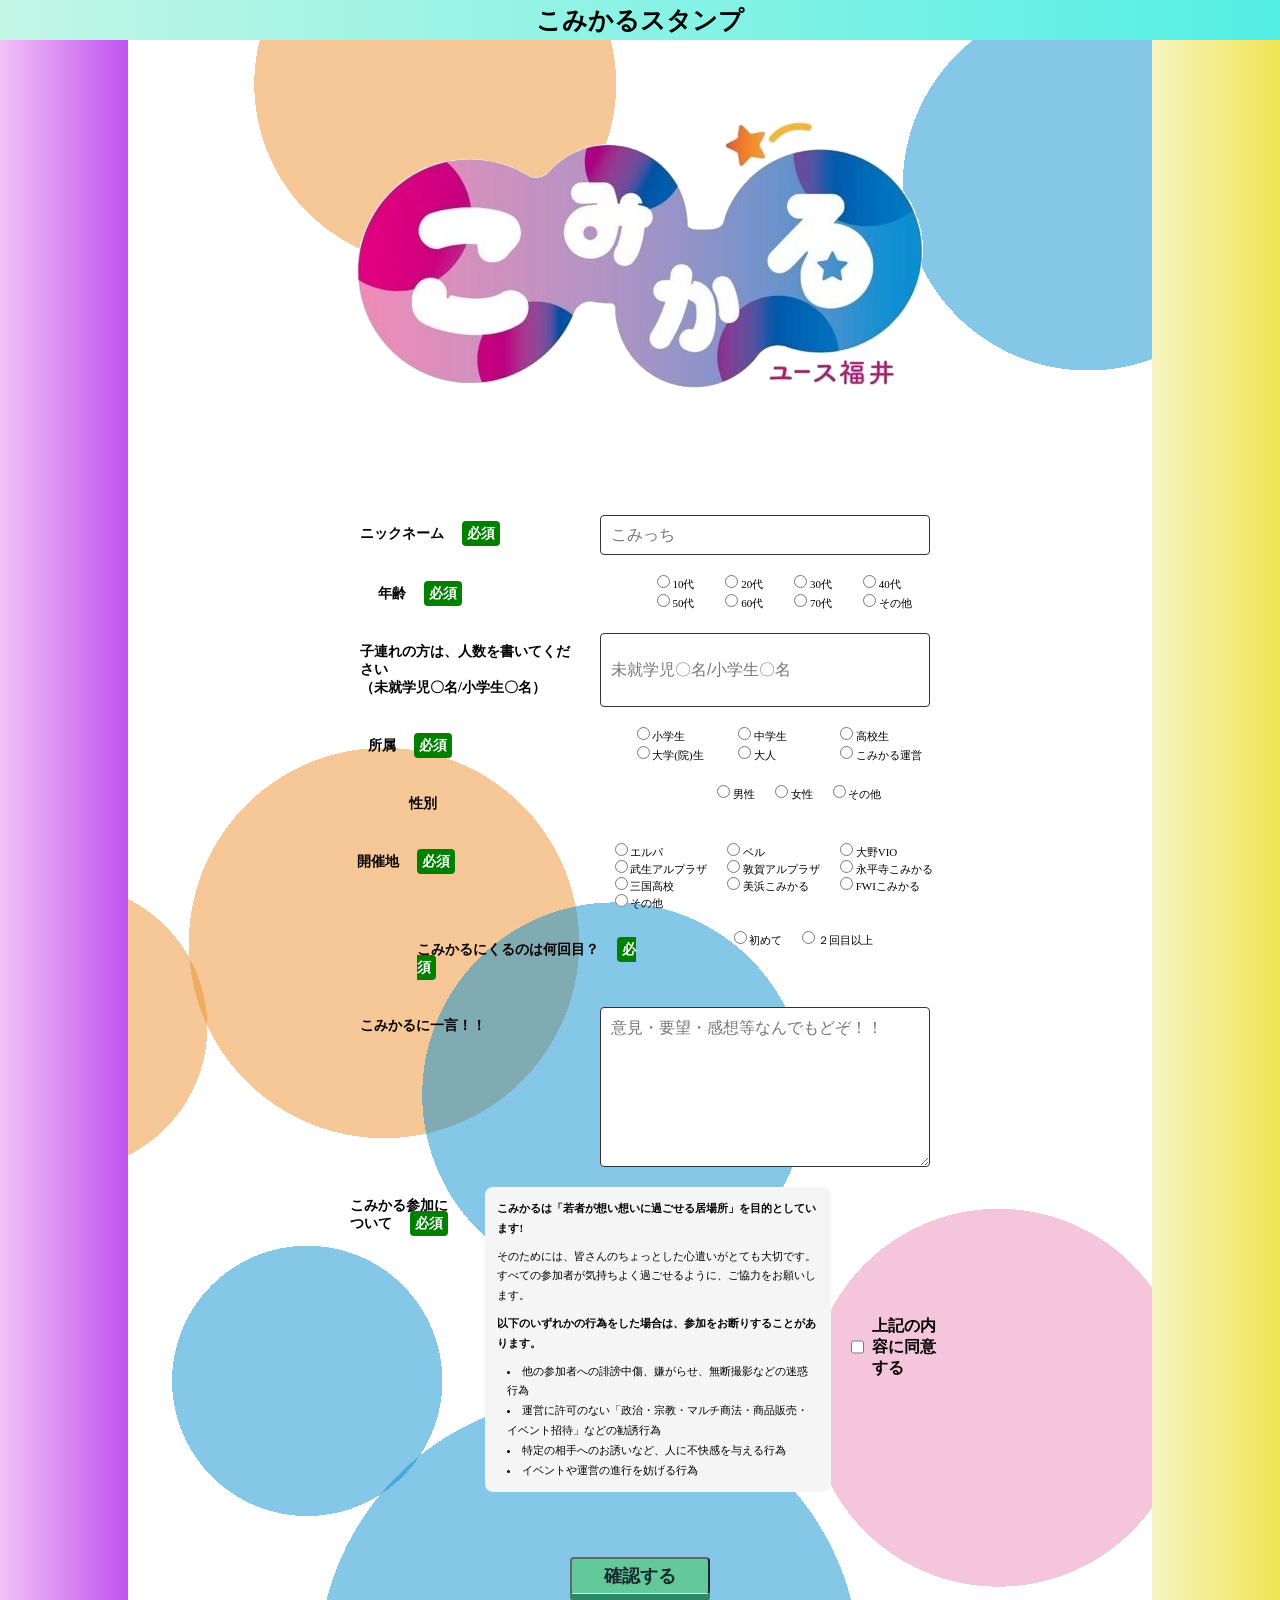
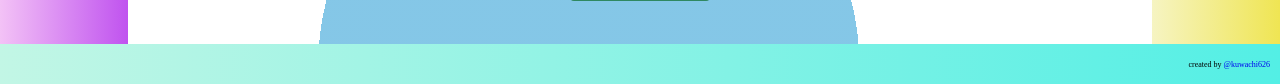
==== commit d7d225cb: "denoが終了したので最新版を反映" ====
--- a/public/checkin.html
+++ b/public/checkin.html
@@ -148,6 +148,14 @@
                             三国高校
                         </li>
                         <li>
+                            <input type="radio" id="venue-mihama" name="venue" value="美浜こみかる" required>
+                            美浜こみかる
+                        </li>
+                        <li>
+                            <input type="radio" id="venue-fwi" name="venue" value="FWIこみかる" required>
+                            FWIこみかる
+                        </li>
+                        <li>
                             <input type="radio" id="venue-other" name="venue" value="その他" required>
                             その他
                         </li>
@@ -207,6 +215,7 @@
                 "age10", "age20", "age30", "age40", "age50", "age60", "age70", "age-other", "ageForm",
                 "elementary", "junior", "high", "university", "adult", "operation",
                 "gender-male", "gender-female", "gender-other",
+                "subsequent-times", "timesForm",
             ];
             //localStorage.clear();
             for (const item of items_for_save) {
@@ -233,6 +242,15 @@
                     }
                 }
             }
+            window.addEventListener('DOMContentLoaded', () => {
+                const subsequent = document.getElementById('subsequent-times');
+                const otherInput = document.getElementById('other-time-input');
+                if (subsequent && subsequent.checked) {
+                    otherInput.style.display = 'block';
+                } else {
+                    otherInput.style.display = 'none';
+                }
+            });
         </script>
     
         <!-- モーダルウィンドウ -->
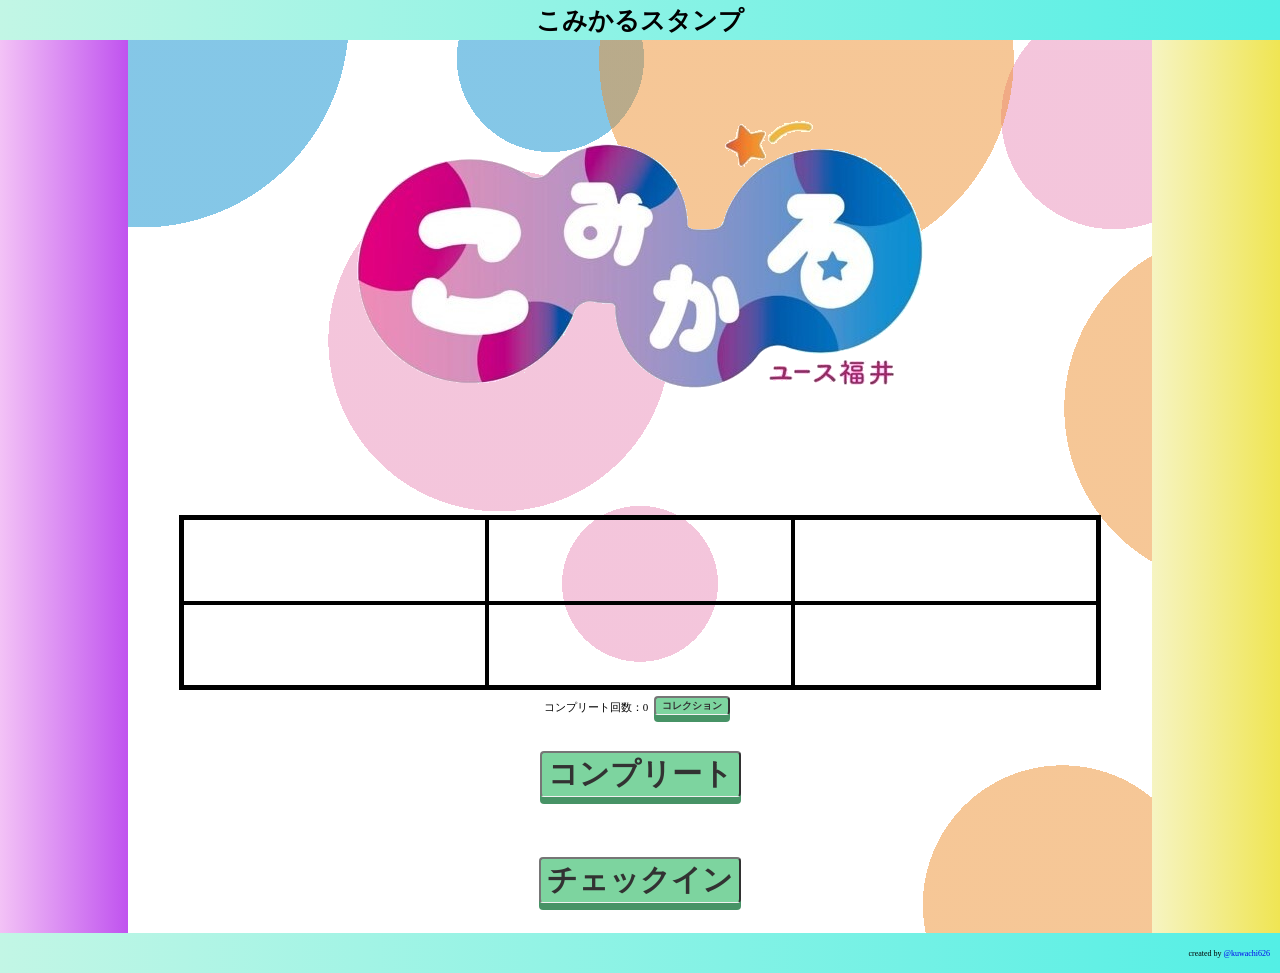
==== commit 7f6ad902: "GitHub Pagesで公開できるようにする チェックインゲートをサーバー側セッション検証からクライアント側判定(sessionStorage)に変更し、GitHub Pagesのような静的ホスティ" ====
--- a/public/checkin.html
+++ b/public/checkin.html
@@ -4,6 +4,14 @@
     <meta charset="UTF-8" />
     <meta name="viewport" content="width=device-width, initial-scale=1.0" />
     <title>こみかるスタンプ</title>
+    <script>
+        const CHECKIN_SESSION_TIMEOUT = 30 * 60 * 1000; // 30分
+        const checkedInAt = Number(sessionStorage.getItem("comiculCheckInAt"));
+        if (!checkedInAt || Date.now() - checkedInAt > CHECKIN_SESSION_TIMEOUT) {
+            sessionStorage.removeItem("comiculCheckInAt");
+            location.replace("./index.html");
+        }
+    </script>
     <link rel="stylesheet" href="./style.css"/>
     <link rel="stylesheet" href="./inquiry.css"/>
     <link rel="icon" href="favicon.ico">
